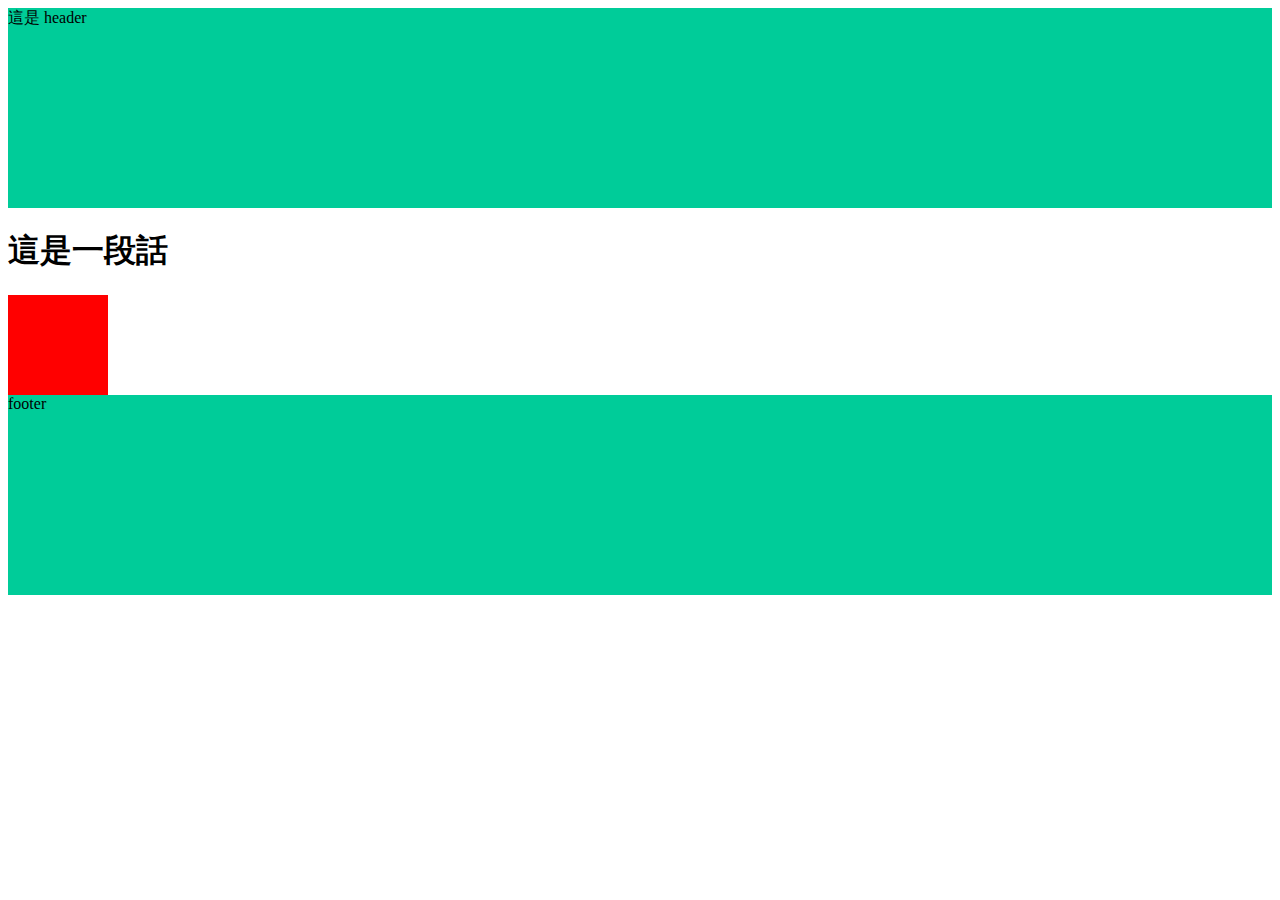
==== index.html @ 65d79ae0 "Update 2022-08-06T05:38:49.175Z" ====
<!DOCTYPE html>
<html lang="en">

<head>
  <meta charset="UTF-8">
  <meta name="viewport" content="width=device-width, initial-scale=1.0">
  <meta http-equiv="X-UA-Compatible" content="ie=edge">
  <title>首頁</title>
  <link rel="stylesheet" href="./assets/style/all.css">
</head>

<body>
  <header class="header">
    這是 header
  </header>

  
<h1>
  這是一段話
</h1>

<div class="box"></div>

  <footer class="footer">
    footer
  </footer>
  <script src="./assets/js/vendors.js"></script>
  <script src="./assets/js/all.js"></script>
</body>

</html>
---- assets/style/all.css ----
.header {
  height: 200px;
  background-color: #00cc99; }

.footer {
  height: 200px;
  background-color: #00cc99; }

.box {
  width: 100px;
  height: 100px;
  background-color: red;
  display: -webkit-box;
  display: -ms-flexbox;
  display: flex;
  -webkit-transition: all 0.5s;
  -o-transition: all 0.5s;
  transition: all 0.5s; }
  .box:hover {
    width: 200px;
    background-color: #00cc99; }

/*# sourceMappingURL=all.css.map */
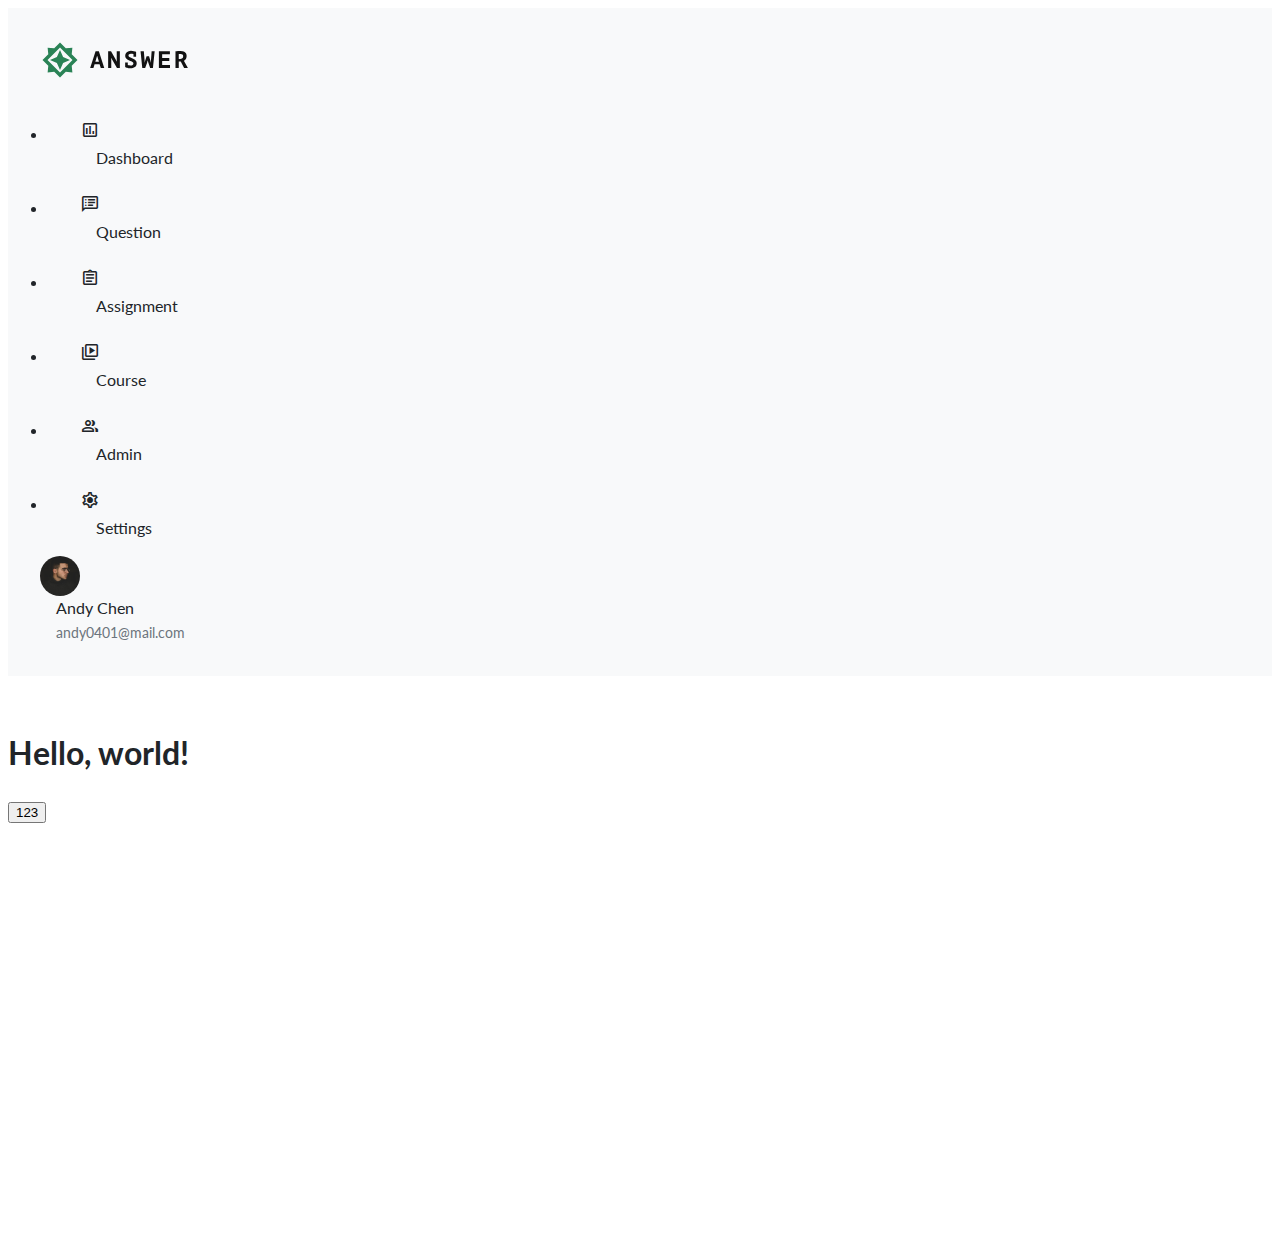
==== commit 4e2253a3: "Update 2022-08-06T08:13:28.008Z" ====
--- a/index.html
+++ b/index.html
@@ -6,24 +6,97 @@
   <meta name="viewport" content="width=device-width, initial-scale=1.0">
   <meta http-equiv="X-UA-Compatible" content="ie=edge">
   <title>首頁</title>
+  <!-- Bootstrap CSS -->
+  <link href="https://cdn.jsdelivr.net/npm/bootstrap@5.1.1/dist/css/bootstrap.min.css" rel="stylesheet" integrity="sha384-F3w7mX95PdgyTmZZMECAngseQB83DfGTowi0iMjiWaeVhAn4FJkqJByhZMI3AhiU" crossorigin="anonymous">
+  <link rel="stylesheet" href="https://fonts.googleapis.com/css2?family=Material+Symbols+Outlined:opsz,wght,FILL,GRAD@48,400,1,0" />
   <link rel="stylesheet" href="./assets/style/all.css">
 </head>
 
 <body>
-  <header class="header">
-    這是 header
-  </header>
 
-  
-<h1>
-  這是一段話
-</h1>
+  <div class="d-flex">
+    <div class="col-3 bg-sidebar d-flex justify-content-end">
+      <div class="sidebar-container pt-4 pb-4 d-flex justify-content-between flex-column">
+        <div>
+          <img src="assets/images/logo-ANSWER.svg" alt="" class="pl-4">
+          <ul class="mt-5 list-unstyled fz-2 fw-bold">
+            <li class="pl-4">
+              <a href="#" class="d-flex align-items-center">
+                 <span class="material-symbols-outlined icon">
+                  insert_chart
+                </span>
+                <p class="ml-2">Dashboard</p>
+              </a>             
+            </li>
 
-<div class="box"></div>
+            <li class="mt-3 pl-4">
+              <a href="#" class="d-flex align-items-center">
+                <span class="material-symbols-outlined icon">
+                  speaker_notes
+                </span>
+                <p class="ml-2">Question</p>
+              </a>               
+            </li>
 
-  <footer class="footer">
-    footer
-  </footer>
+            <li class="mt-3 pl-4">
+              <a href="#" class="d-flex align-items-center">
+                <span class="material-symbols-outlined icon">
+                  assignment
+                </span>
+                <p class="ml-2">Assignment</p>
+              </a>              
+            </li>
+
+            <li class="mt-3 pl-4">   
+              <a href="#" class="d-flex align-items-center">
+                <span class="material-symbols-outlined icon">
+                  video_library
+                </span>
+                <p class="ml-2">Course</p>
+              </a>
+            </li>
+
+            <li class="mt-3 pl-4">
+              <a href="#" class="d-flex align-items-center">
+                <span class="material-symbols-outlined icon">
+                  group
+                </span>
+                <p class="ml-2">Admin</p>
+              </a>              
+            </li>
+
+            <li class="mt-3 pl-4">
+              <a href="#" class="d-flex align-items-center">
+                <span class="material-symbols-outlined icon">
+                  settings
+                  </span>
+                <p class="ml-2">Settings</p>
+              </a>
+            </li>
+          </ul>
+        </div>
+
+        <div class="pl-4 d-flex">
+          <div class="pic"></div>
+          <p class="ml-2 fw-bold">
+            Andy Chen <br> 
+            <span class="mt-05 c-gray fw-normal fz-14px">andy0401@mail.com</span>
+          </p>
+        </div>
+      </div>
+    </div>
+
+    <div class="col-9 d-flex">
+      <div class="main-container pt-4 pb-4">
+        
+<h1>Hello, world!</h1>
+<button class="btn btn-danger">123</button>
+      </div>
+    </div>
+  </div>
+
+  <!-- Option 1: Bootstrap Bundle with Popper -->
+  <script src="https://cdn.jsdelivr.net/npm/bootstrap@5.1.1/dist/js/bootstrap.bundle.min.js" integrity="sha384-/bQdsTh/da6pkI1MST/rWKFNjaCP5gBSY4sEBT38Q/9RBh9AH40zEOg7Hlq2THRZ" crossorigin="anonymous"></script>
   <script src="./assets/js/vendors.js"></script>
   <script src="./assets/js/all.js"></script>
 </body>
--- a/assets/style/all.css
+++ b/assets/style/all.css
@@ -1,23 +1,77 @@
-.header {
-  height: 200px;
-  background-color: #00cc99; }
+@import url("https://fonts.googleapis.com/css2?family=Lato:wght@400;700&display=swap");
+body {
+  font-family: 'Lato', sans-serif;
+  font-weight: 400;
+  line-height: 1.5;
+  color: #212529; }
 
-.footer {
-  height: 200px;
-  background-color: #00cc99; }
+a {
+  text-decoration: none;
+  color: #212529; }
 
-.box {
-  width: 100px;
-  height: 100px;
-  background-color: red;
-  display: -webkit-box;
-  display: -ms-flexbox;
-  display: flex;
-  -webkit-transition: all 0.5s;
-  -o-transition: all 0.5s;
-  transition: all 0.5s; }
-  .box:hover {
-    width: 200px;
-    background-color: #00cc99; }
+p {
+  margin: 0; }
+
+img {
+  max-width: 100%;
+  height: auto;
+  vertical-align: middle; }
+
+.container {
+  max-width: 1200px;
+  margin: 0 auto; }
+
+.bg-sidebar {
+  background-color: #F8F9FA; }
+
+.c-gray {
+  color: #6C757D; }
+
+.sidebar-container {
+  width: 296px; }
+
+.main-container {
+  max-width: 984px;
+  height: 500px; }
+
+.mt-05 {
+  margin-top: 4px !important; }
+
+.mt-3 {
+  margin-top: 24px !important; }
+
+.mt-5 {
+  margin-top: 40px !important; }
+
+.ml-2 {
+  margin-left: 16px; }
+
+.pt-4 {
+  padding-top: 32px !important; }
+
+.pb-4 {
+  padding-bottom: 32px !important; }
+
+.pl-4 {
+  padding-left: 32px !important; }
+
+.fz-2 {
+  font-size: 16px; }
+
+.fz-14px {
+  font-size: 14px; }
+
+.icon {
+  font-size: 20px;
+  width: 20px;
+  height: 20px; }
+
+.pic {
+  width: 40px;
+  height: 40px;
+  border-radius: 50%;
+  background: url("../images/andychen.jpeg");
+  background-position: center;
+  background-size: cover; }
 
 /*# sourceMappingURL=all.css.map */
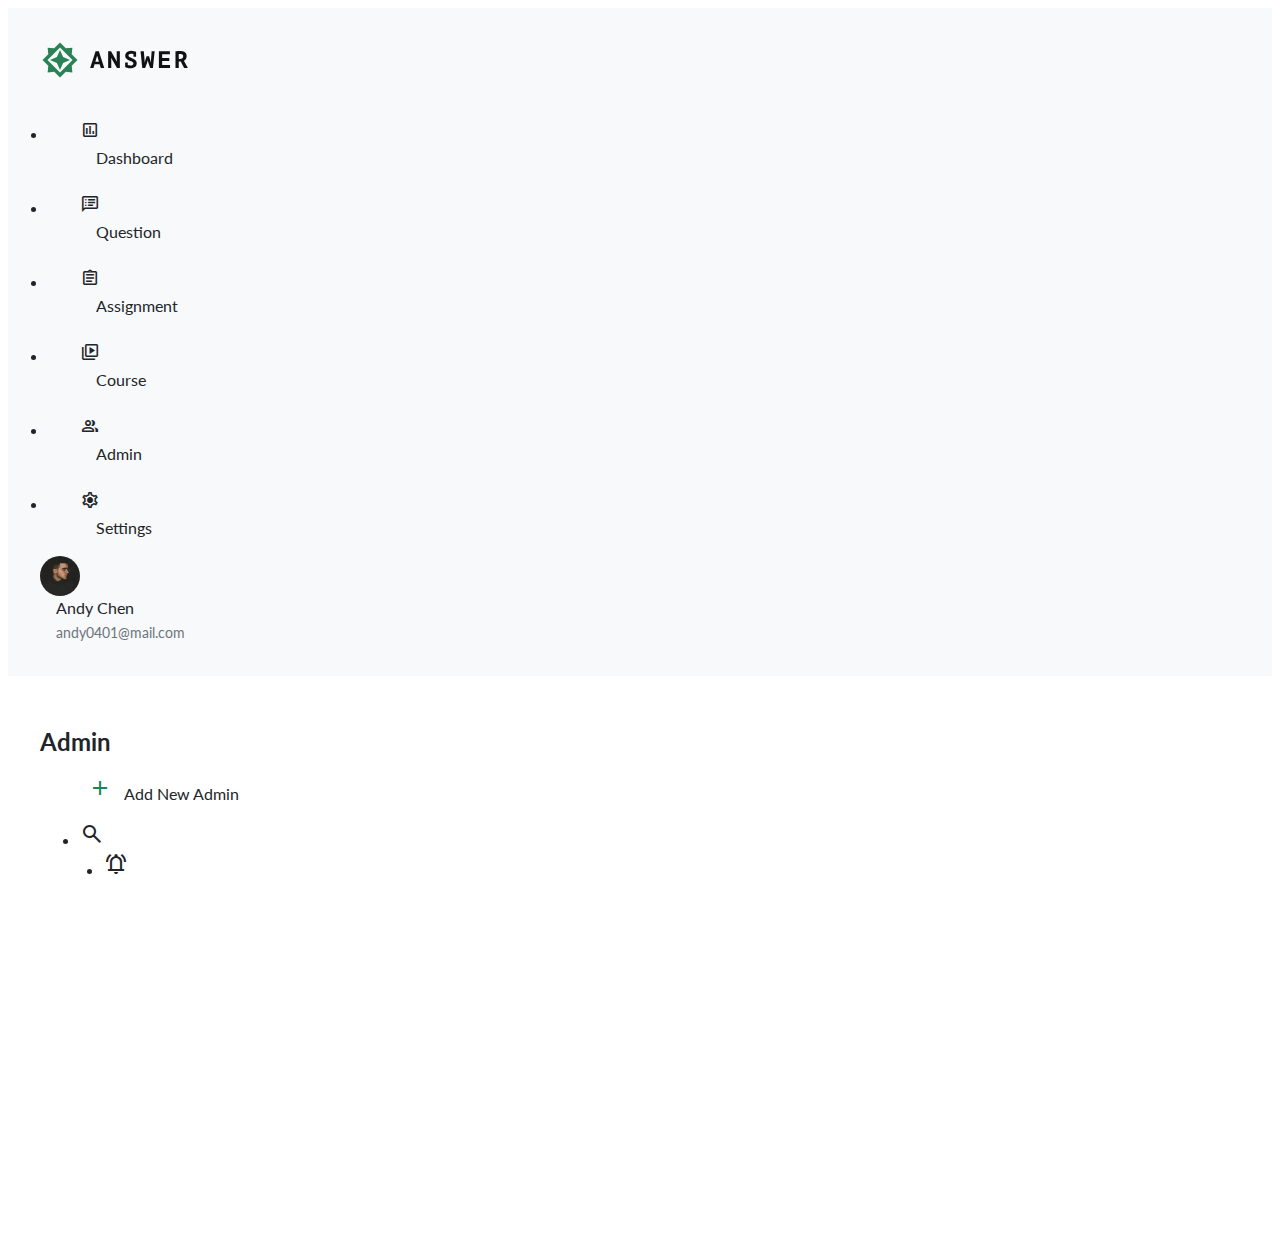
==== commit 780e6054: "Update 2022-08-06T08:39:13.442Z" ====
--- a/index.html
+++ b/index.html
@@ -87,10 +87,37 @@
     </div>
 
     <div class="col-9 d-flex">
-      <div class="main-container pt-4 pb-4">
+      <div class="main-container pt-4 pb-4 pl-4">
         
-<h1>Hello, world!</h1>
-<button class="btn btn-danger">123</button>
+<div class="d-flex justify-content-between">
+  <div class="d-flex align-items-center fw-bold">
+    <h1 class="fz-3">Admin</h1>
+    <a href="#" class="ml-6 add-new d-flex align-items-center">
+      <span class="material-symbols-outlined add fz-3">
+        add
+      </span>
+      <span class="ml-1">
+          Add New Admin
+      </span>     
+    </a>
+  </div>
+  <ul class="list-unstyled d-flex">
+    <li>
+      <a href="#">
+        <span class="material-symbols-outlined">
+          search
+        </span>
+      </a>
+    </li>
+    <li class="ml-3">
+      <a href="#">
+        <span class="material-symbols-outlined">
+          notifications_active
+        </span>
+      </a>
+    </li>
+  </ul>
+</div>
       </div>
     </div>
   </div>
--- a/assets/style/all.css
+++ b/assets/style/all.css
@@ -3,7 +3,8 @@
   font-family: 'Lato', sans-serif;
   font-weight: 400;
   line-height: 1.5;
-  color: #212529; }
+  color: #212529;
+  font-size: 16px; }
 
 a {
   text-decoration: none;
@@ -31,7 +32,7 @@
   width: 296px; }
 
 .main-container {
-  max-width: 984px;
+  width: 984px;
   height: 500px; }
 
 .mt-05 {
@@ -43,8 +44,17 @@
 .mt-5 {
   margin-top: 40px !important; }
 
+.ml-1 {
+  margin-left: 8px; }
+
 .ml-2 {
   margin-left: 16px; }
+
+.ml-3 {
+  margin-left: 24px; }
+
+.ml-6 {
+  margin-left: 48px; }
 
 .pt-4 {
   padding-top: 32px !important; }
@@ -57,6 +67,9 @@
 
 .fz-2 {
   font-size: 16px; }
+
+.fz-3 {
+  font-size: 24px; }
 
 .fz-14px {
   font-size: 14px; }
@@ -74,4 +87,12 @@
   background-position: center;
   background-size: cover; }
 
+.add {
+  width: 24px;
+  height: 24px;
+  color: #198754; }
+
+.add-new:hover {
+  color: #198754; }
+
 /*# sourceMappingURL=all.css.map */
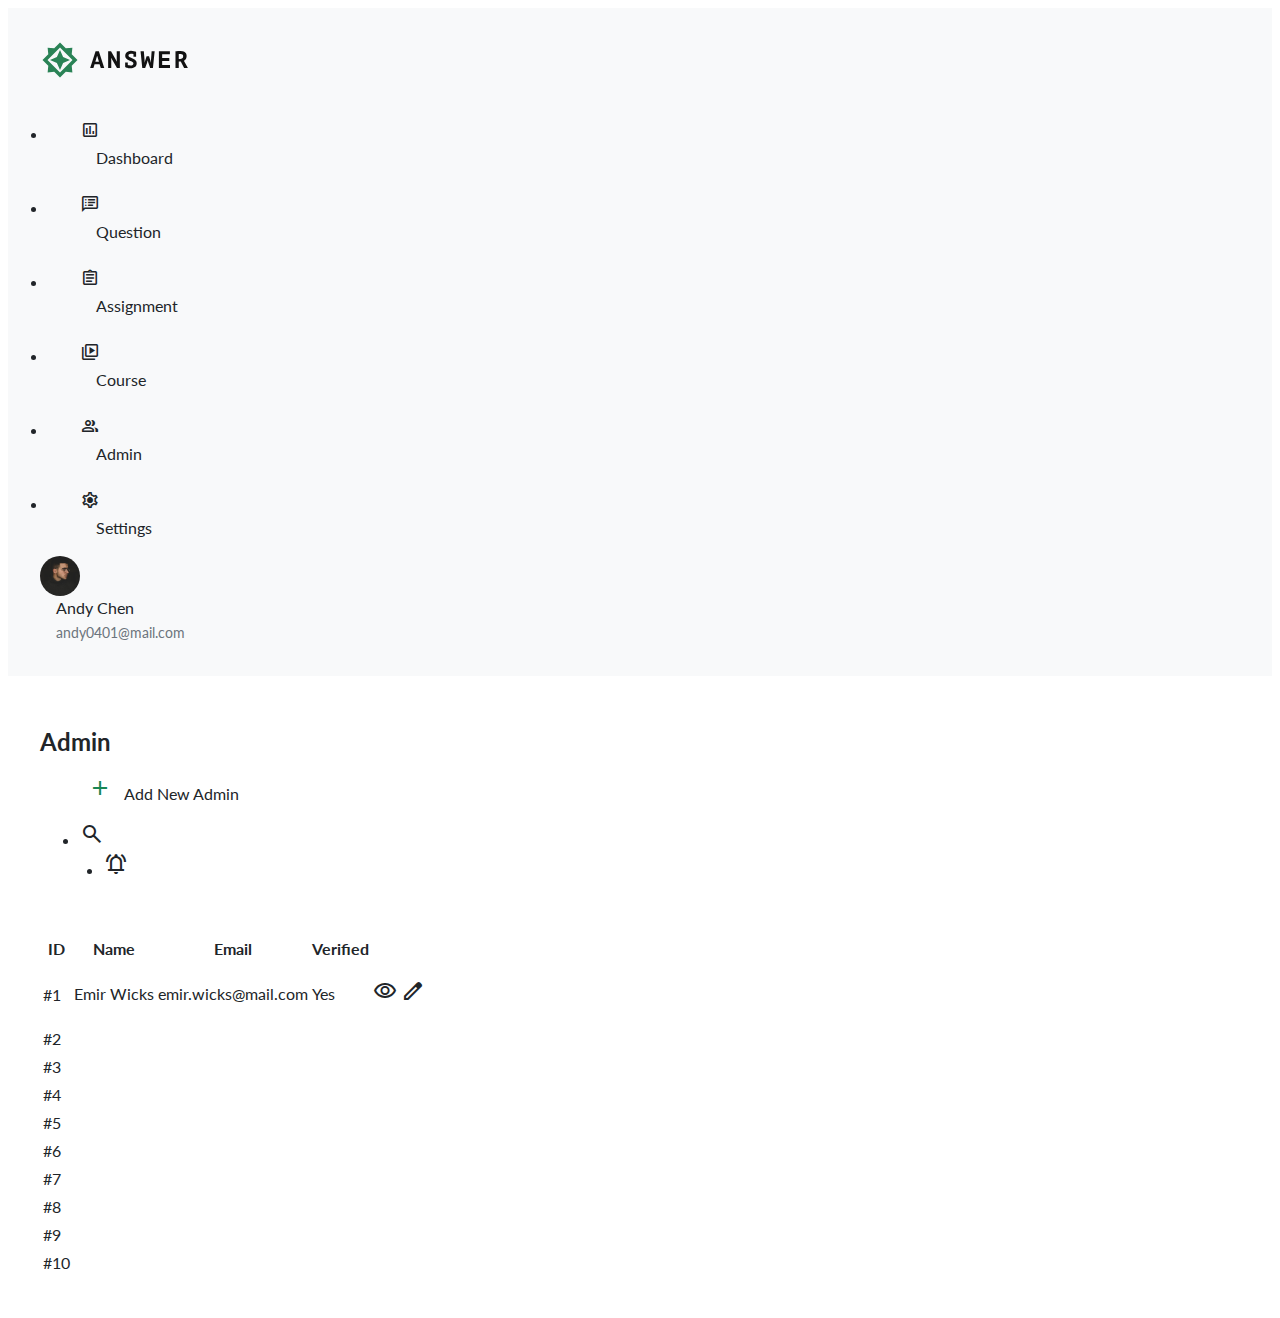
==== commit fa88cb3c: "Update 2022-08-06T08:57:24.861Z" ====
--- a/index.html
+++ b/index.html
@@ -5,7 +5,7 @@
   <meta charset="UTF-8">
   <meta name="viewport" content="width=device-width, initial-scale=1.0">
   <meta http-equiv="X-UA-Compatible" content="ie=edge">
-  <title>首頁</title>
+  <title>Admin</title>
   <!-- Bootstrap CSS -->
   <link href="https://cdn.jsdelivr.net/npm/bootstrap@5.1.1/dist/css/bootstrap.min.css" rel="stylesheet" integrity="sha384-F3w7mX95PdgyTmZZMECAngseQB83DfGTowi0iMjiWaeVhAn4FJkqJByhZMI3AhiU" crossorigin="anonymous">
   <link rel="stylesheet" href="https://fonts.googleapis.com/css2?family=Material+Symbols+Outlined:opsz,wght,FILL,GRAD@48,400,1,0" />
@@ -118,6 +118,109 @@
     </li>
   </ul>
 </div>
+
+<table class="table mt-52px">
+  <thead>
+    <tr>
+      <th>ID</th>
+      <th>Name</th>
+      <th>Email</th>
+      <th>Verified</th>
+      <th></th>
+      <th></th>
+    </tr>
+  </thead>
+  <tbody>
+    <tr >
+      <td class="td-p">#1</td>
+      <td>Emir Wicks</td>
+      <td>emir.wicks@mail.com</td>
+      <td>Yes</td>
+      <td>
+        <span class="material-symbols-outlined">
+          visibility
+        </span>
+      </td>
+      <td>
+        <span class="material-symbols-outlined">
+          edit
+        </span>
+      </td>
+    </tr>
+    <tr>
+      <td>#2</td>
+      <td></td>
+      <td></td>
+      <td></td>
+      <td></td>
+      <td></td>
+    </tr>
+    <tr>
+      <td>#3</td>
+      <td></td>
+      <td></td>
+      <td></td>
+      <td></td>
+      <td></td>
+    </tr>
+    <tr>
+      <td>#4</td>
+      <td></td>
+      <td></td>
+      <td></td>
+      <td></td>
+      <td></td>
+    </tr>
+    <tr>
+      <td>#5</td>
+      <td></td>
+      <td></td>
+      <td></td>
+      <td></td>
+      <td></td>
+    </tr>
+    <tr>
+      <td>#6</td>
+      <td></td>
+      <td></td>
+      <td></td>
+      <td></td>
+      <td></td>
+    </tr>
+    <tr>
+      <td>#7</td>
+      <td></td>
+      <td></td>
+      <td></td>
+      <td></td>
+      <td></td>
+    </tr>
+    <tr>
+      <td>#8</td>
+      <td></td>
+      <td></td>
+      <td></td>
+      <td></td>
+      <td></td>
+    </tr>
+    <tr>
+      <td>#9</td>
+      <td></td>
+      <td></td>
+      <td></td>
+      <td></td>
+      <td></td>
+    </tr>
+    <tr>
+      <td>#10</td>
+      <td></td>
+      <td></td>
+      <td></td>
+      <td></td>
+      <td></td>
+    </tr>
+  </tbody>
+</table>
       </div>
     </div>
   </div>
--- a/assets/style/all.css
+++ b/assets/style/all.css
@@ -32,8 +32,7 @@
   width: 296px; }
 
 .main-container {
-  width: 984px;
-  height: 500px; }
+  width: 984px; }
 
 .mt-05 {
   margin-top: 4px !important; }
@@ -43,6 +42,9 @@
 
 .mt-5 {
   margin-top: 40px !important; }
+
+.mt-52px {
+  margin-top: 52px; }
 
 .ml-1 {
   margin-left: 8px; }
@@ -95,4 +97,8 @@
 .add-new:hover {
   color: #198754; }
 
+.td-p {
+  padding-top: 19px;
+  padding-bottom: 17px; }
+
 /*# sourceMappingURL=all.css.map */
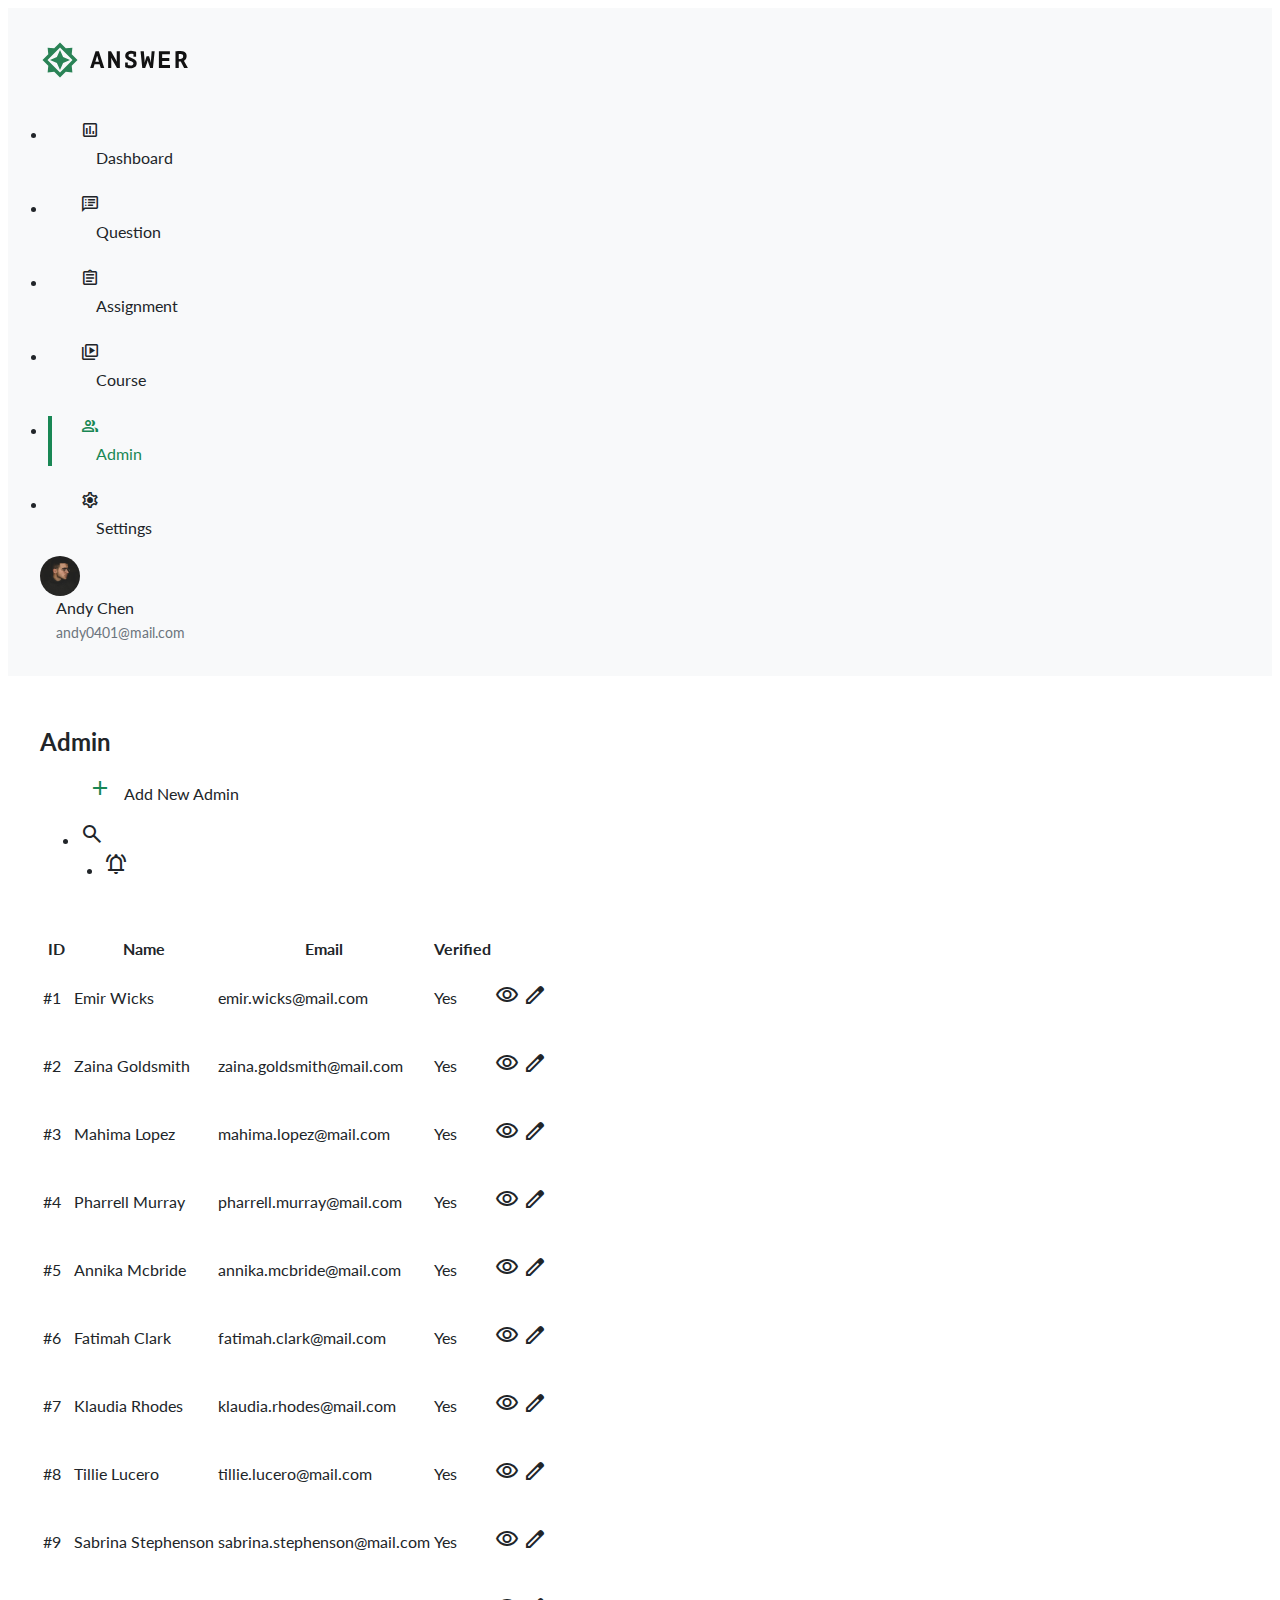
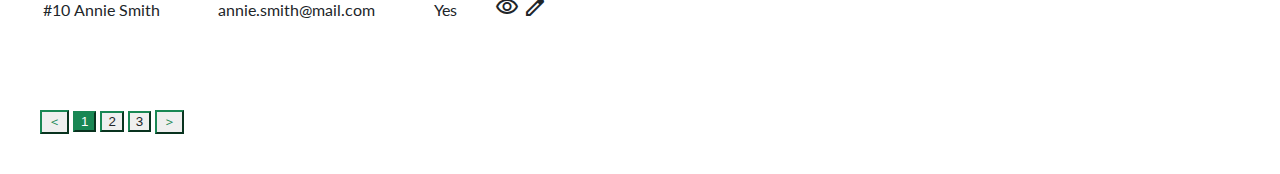
==== commit ef9f0785: "Update 2022-08-07T04:52:17.409Z" ====
--- a/index.html
+++ b/index.html
@@ -19,7 +19,7 @@
       <div class="sidebar-container pt-4 pb-4 d-flex justify-content-between flex-column">
         <div>
           <img src="assets/images/logo-ANSWER.svg" alt="" class="pl-4">
-          <ul class="mt-5 list-unstyled fz-2 fw-bold">
+          <ul class="mt-5 list-unstyled fz-2 fw-bold sidebar-menu">
             <li class="pl-4">
               <a href="#" class="d-flex align-items-center">
                  <span class="material-symbols-outlined icon">
@@ -56,7 +56,7 @@
               </a>
             </li>
 
-            <li class="mt-3 pl-4">
+            <li class="mt-3 pl-4 menu-clicked">
               <a href="#" class="d-flex align-items-center">
                 <span class="material-symbols-outlined icon">
                   group
@@ -75,8 +75,8 @@
             </li>
           </ul>
         </div>
-
-        <div class="pl-4 d-flex">
+<p></p>
+        <div class="pl-4 d-flex align-items-center">
           <div class="pic"></div>
           <p class="ml-2 fw-bold">
             Andy Chen <br> 
@@ -87,140 +87,267 @@
     </div>
 
     <div class="col-9 d-flex">
-      <div class="main-container pt-4 pb-4 pl-4">
+      <div class="main-container pt-4 pb-4 pl-4 pr-4">
         
-<div class="d-flex justify-content-between">
-  <div class="d-flex align-items-center fw-bold">
-    <h1 class="fz-3">Admin</h1>
-    <a href="#" class="ml-6 add-new d-flex align-items-center">
-      <span class="material-symbols-outlined add fz-3">
-        add
-      </span>
-      <span class="ml-1">
-          Add New Admin
-      </span>     
-    </a>
+<div class="admin">
+  <div class="d-flex justify-content-between">
+    <div class="d-flex align-items-center fw-bold">
+      <h1 class="fz-3">Admin</h1>
+      <a href="#" class="ml-6 d-flex align-items-center">
+        <span class="material-symbols-outlined add fz-3">
+          add
+        </span>
+        <span class="ml-1">
+            Add New Admin
+        </span>     
+      </a>
+    </div>
+    <ul class="list-unstyled d-flex">
+      <li>
+        <a href="#">
+          <span class="material-symbols-outlined">
+            search
+          </span>
+        </a>
+      </li>
+      <li class="ml-3">
+        <a href="#">
+          <span class="material-symbols-outlined">
+            notifications_active
+          </span>
+        </a>
+      </li>
+    </ul>
   </div>
-  <ul class="list-unstyled d-flex">
-    <li>
-      <a href="#">
-        <span class="material-symbols-outlined">
-          search
-        </span>
-      </a>
-    </li>
-    <li class="ml-3">
-      <a href="#">
-        <span class="material-symbols-outlined">
-          notifications_active
-        </span>
-      </a>
-    </li>
-  </ul>
+  
+  <table class="table admin-table mt-52px">
+    <thead>
+      <tr>
+        <th class="col-2">ID</th>
+        <th class="col-3">Name</th>
+        <th class="col-4">Email</th>
+        <th class="col-2">Verified</th>
+        <th></th>
+        <th></th>
+      </tr>
+    </thead>
+    <tbody>
+      <tr >
+        <td>#1</td>
+        <td>Emir Wicks</td>
+        <td>emir.wicks@mail.com</td>
+        <td>Yes</td>
+        <td>
+          <a href="#">
+            <span class="material-symbols-outlined">
+            visibility
+          </span>
+          </a>        
+        </td>
+        <td>
+          <a href="#">
+             <span class="material-symbols-outlined">
+            edit
+          </span>
+          </a>
+        </td>
+      </tr>
+      <tr>
+        <td>#2</td>
+        <td>Zaina Goldsmith</td>
+        <td>zaina.goldsmith@mail.com</td>
+        <td>Yes</td>
+        <td>
+          <a href="#">
+            <span class="material-symbols-outlined">
+            visibility
+          </span>
+          </a>        
+        </td>
+        <td>
+          <a href="#">
+             <span class="material-symbols-outlined">
+            edit
+          </span>
+          </a>
+        </td>
+      </tr>
+      <tr>
+        <td>#3</td>
+        <td>Mahima Lopez</td>
+        <td>mahima.lopez@mail.com</td>
+        <td>Yes</td>
+        <td>
+          <a href="#">
+            <span class="material-symbols-outlined">
+            visibility
+          </span>
+          </a>        
+        </td>
+        <td>
+          <a href="#">
+             <span class="material-symbols-outlined">
+            edit
+          </span>
+          </a>
+        </td>
+      </tr>
+      <tr>
+        <td>#4</td>
+        <td>Pharrell Murray</td>
+        <td>pharrell.murray@mail.com</td>
+        <td>Yes</td>
+        <td>
+          <a href="#">
+            <span class="material-symbols-outlined">
+            visibility
+          </span>
+          </a>        
+        </td>
+        <td>
+          <a href="#">
+             <span class="material-symbols-outlined">
+            edit
+          </span>
+          </a>
+        </td>
+      </tr>
+      <tr>
+        <td>#5</td>
+        <td>Annika Mcbride</td>
+        <td>annika.mcbride@mail.com</td>
+        <td>Yes</td>
+        <td>
+          <a href="#">
+            <span class="material-symbols-outlined">
+            visibility
+          </span>
+          </a>        
+        </td>
+        <td>
+          <a href="#">
+             <span class="material-symbols-outlined">
+            edit
+          </span>
+          </a>
+        </td>
+      </tr>
+      <tr>
+        <td>#6</td>
+        <td>Fatimah Clark</td>
+        <td>fatimah.clark@mail.com</td>
+        <td>Yes</td>
+        <td>
+          <a href="#">
+            <span class="material-symbols-outlined">
+            visibility
+          </span>
+          </a>        
+        </td>
+        <td>
+          <a href="#">
+             <span class="material-symbols-outlined">
+            edit
+          </span>
+          </a>
+        </td>
+      </tr>
+      <tr>
+        <td>#7</td>
+        <td>Klaudia Rhodes</td>
+        <td>klaudia.rhodes@mail.com</td>
+        <td>Yes</td>
+        <td>
+          <a href="#">
+            <span class="material-symbols-outlined">
+            visibility
+          </span>
+          </a>        
+        </td>
+        <td>
+          <a href="#">
+             <span class="material-symbols-outlined">
+            edit
+          </span>
+          </a>
+        </td>
+      </tr>
+      <tr>
+        <td>#8</td>
+        <td>Tillie Lucero</td>
+        <td>tillie.lucero@mail.com</td>
+        <td>Yes</td>
+        <td>
+          <a href="#">
+            <span class="material-symbols-outlined">
+            visibility
+          </span>
+          </a>        
+        </td>
+        <td>
+          <a href="#">
+             <span class="material-symbols-outlined">
+            edit
+          </span>
+          </a>
+        </td>
+      </tr>
+      <tr>
+        <td>#9</td>
+        <td>Sabrina Stephenson</td>
+        <td>sabrina.stephenson@mail.com</td>
+        <td>Yes</td>
+        <td>
+          <a href="#">
+            <span class="material-symbols-outlined">
+            visibility
+          </span>
+          </a>        
+        </td>
+        <td>
+          <a href="#">
+             <span class="material-symbols-outlined">
+            edit
+          </span>
+          </a>
+        </td>
+      </tr>
+      <tr>
+        <td>#10</td>
+        <td>Annie Smith</td>
+        <td>annie.smith@mail.com</td>
+        <td>Yes</td>
+        <td>
+          <a href="#">
+            <span class="material-symbols-outlined">
+            visibility
+          </span>
+          </a>        
+        </td>
+        <td>
+          <a href="#">
+             <span class="material-symbols-outlined">
+            edit
+          </span>
+          </a>
+        </td>
+      </tr>
+    </tbody>
+  </table>
+
+  <div class="mt-8 d-flex justify-content-end">
+    <div class="btn-group btn-change-page" role="group">
+      <button type="button" class="btn btn-outline-secondary c-green">＜</button>
+      <button type="button" class="btn btn-outline-secondary btn-clicked">1</button>
+      <button type="button" class="btn btn-outline-secondary">2</button>
+      <button type="button" class="btn btn-outline-secondary">3</button>
+      <button type="button" class="btn btn-outline-secondary c-green">＞</button>
+    </div>
+  </div>
+  
 </div>
 
-<table class="table mt-52px">
-  <thead>
-    <tr>
-      <th>ID</th>
-      <th>Name</th>
-      <th>Email</th>
-      <th>Verified</th>
-      <th></th>
-      <th></th>
-    </tr>
-  </thead>
-  <tbody>
-    <tr >
-      <td class="td-p">#1</td>
-      <td>Emir Wicks</td>
-      <td>emir.wicks@mail.com</td>
-      <td>Yes</td>
-      <td>
-        <span class="material-symbols-outlined">
-          visibility
-        </span>
-      </td>
-      <td>
-        <span class="material-symbols-outlined">
-          edit
-        </span>
-      </td>
-    </tr>
-    <tr>
-      <td>#2</td>
-      <td></td>
-      <td></td>
-      <td></td>
-      <td></td>
-      <td></td>
-    </tr>
-    <tr>
-      <td>#3</td>
-      <td></td>
-      <td></td>
-      <td></td>
-      <td></td>
-      <td></td>
-    </tr>
-    <tr>
-      <td>#4</td>
-      <td></td>
-      <td></td>
-      <td></td>
-      <td></td>
-      <td></td>
-    </tr>
-    <tr>
-      <td>#5</td>
-      <td></td>
-      <td></td>
-      <td></td>
-      <td></td>
-      <td></td>
-    </tr>
-    <tr>
-      <td>#6</td>
-      <td></td>
-      <td></td>
-      <td></td>
-      <td></td>
-      <td></td>
-    </tr>
-    <tr>
-      <td>#7</td>
-      <td></td>
-      <td></td>
-      <td></td>
-      <td></td>
-      <td></td>
-    </tr>
-    <tr>
-      <td>#8</td>
-      <td></td>
-      <td></td>
-      <td></td>
-      <td></td>
-      <td></td>
-    </tr>
-    <tr>
-      <td>#9</td>
-      <td></td>
-      <td></td>
-      <td></td>
-      <td></td>
-      <td></td>
-    </tr>
-    <tr>
-      <td>#10</td>
-      <td></td>
-      <td></td>
-      <td></td>
-      <td></td>
-      <td></td>
-    </tr>
-  </tbody>
-</table>
+
       </div>
     </div>
   </div>
--- a/assets/style/all.css
+++ b/assets/style/all.css
@@ -18,15 +18,17 @@
   height: auto;
   vertical-align: middle; }
 
-.container {
-  max-width: 1200px;
-  margin: 0 auto; }
-
 .bg-sidebar {
   background-color: #F8F9FA; }
 
 .c-gray {
   color: #6C757D; }
+
+.c-black {
+  color: #212529; }
+
+.c-green {
+  color: #198754 !important; }
 
 .sidebar-container {
   width: 296px; }
@@ -42,6 +44,9 @@
 
 .mt-5 {
   margin-top: 40px !important; }
+
+.mt-8 {
+  margin-top: 64px !important; }
 
 .mt-52px {
   margin-top: 52px; }
@@ -67,6 +72,9 @@
 .pl-4 {
   padding-left: 32px !important; }
 
+.pr-4 {
+  padding-right: 32px !important; }
+
 .fz-2 {
   font-size: 16px; }
 
@@ -89,16 +97,39 @@
   background-position: center;
   background-size: cover; }
 
+.sidebar-menu li:hover {
+  background-color: #CED4DA; }
+
+.sidebar-menu a:hover {
+  color: #212529; }
+
+.menu-clicked {
+  border-left: 4px solid #198754;
+  padding-left: 28px !important; }
+  .menu-clicked a {
+    color: #198754; }
+
 .add {
   width: 24px;
   height: 24px;
   color: #198754; }
 
-.add-new:hover {
+.admin a:hover {
   color: #198754; }
 
-.td-p {
-  padding-top: 19px;
-  padding-bottom: 17px; }
+.admin-table td {
+  padding-top: 19px !important;
+  padding-bottom: 17px !important; }
+
+.btn-change-page button {
+  color: #212529;
+  border-color: #198754; }
+
+.btn-change-page button:hover {
+  background-color: #CED4DA; }
+
+.btn-change-page .btn-clicked {
+  color: #fff;
+  background-color: #198754; }
 
 /*# sourceMappingURL=all.css.map */
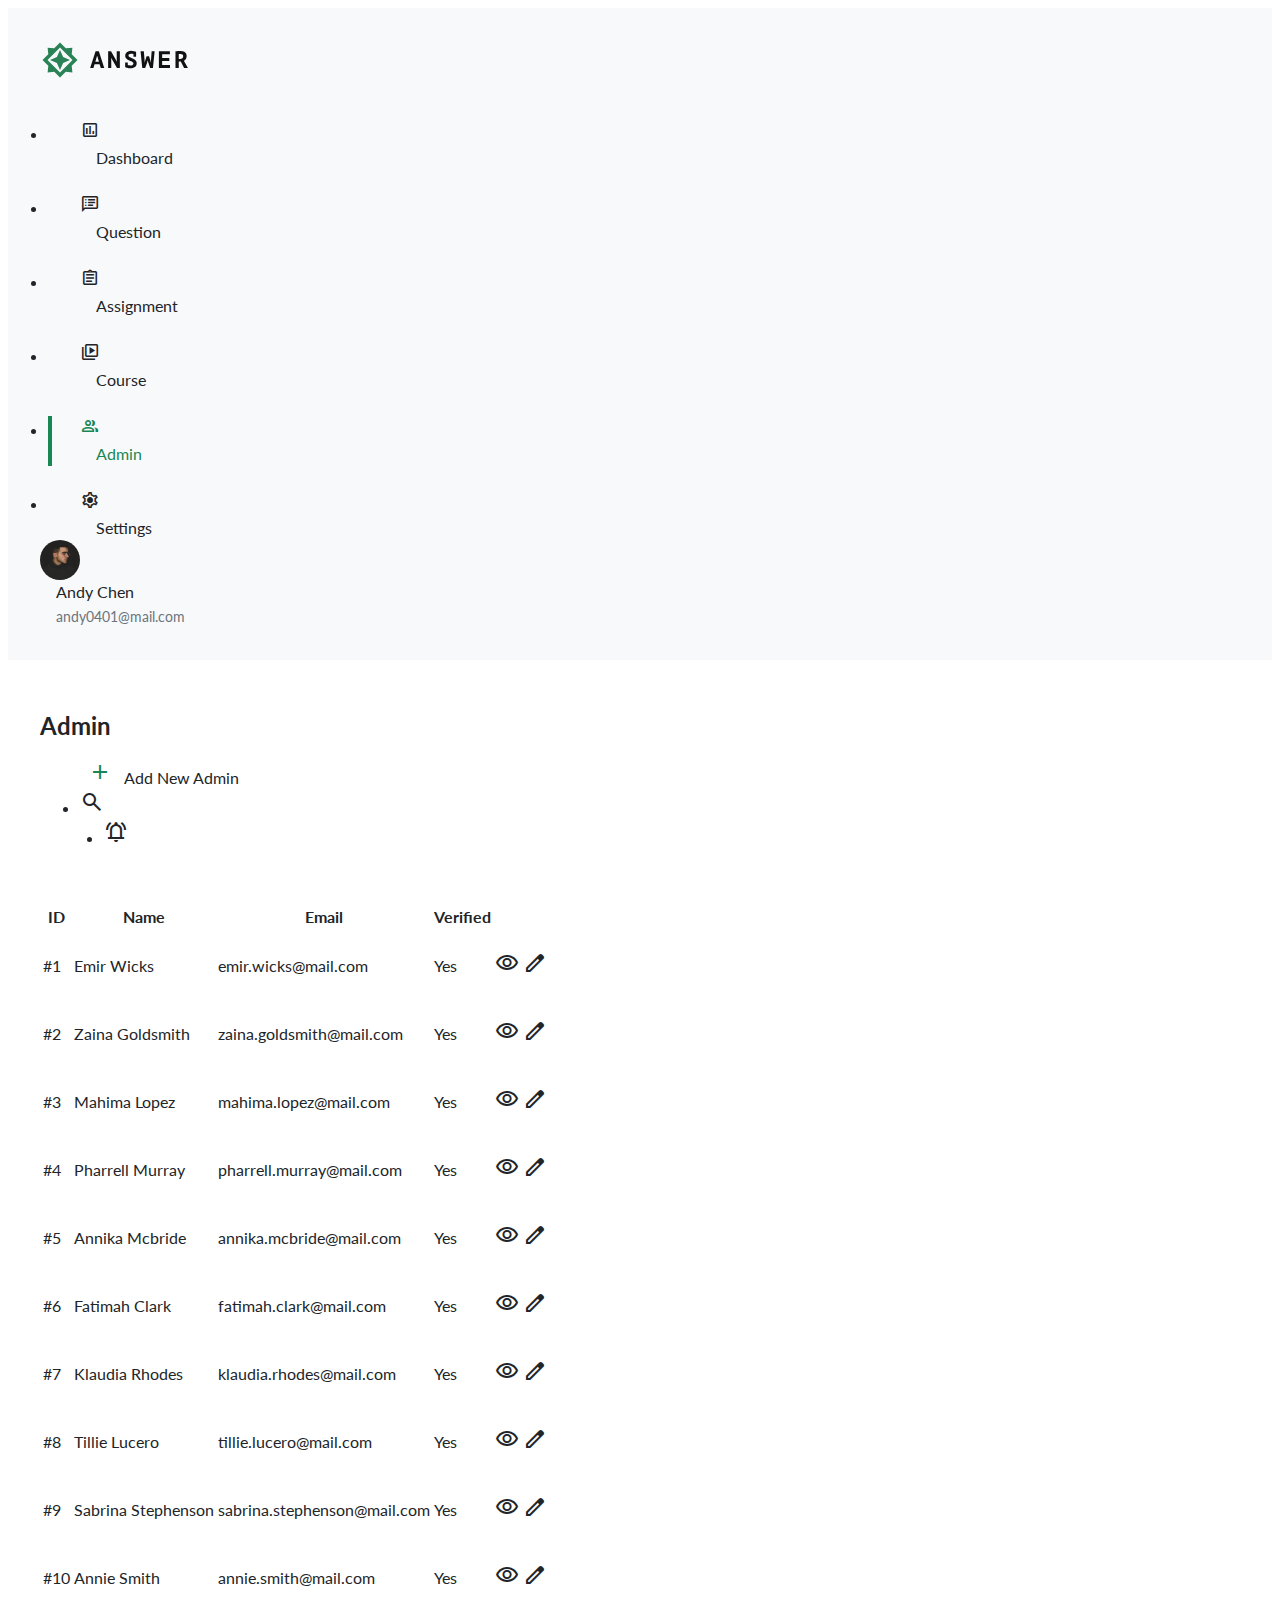
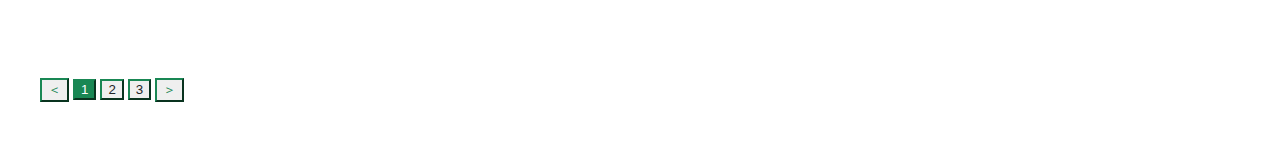
==== commit 4cecadb7: "Update 2022-08-08T14:18:44.895Z" ====
--- a/index.html
+++ b/index.html
@@ -39,7 +39,7 @@
             </li>
 
             <li class="mt-3 pl-4">
-              <a href="#" class="d-flex align-items-center">
+              <a href="assignment.html" class="d-flex align-items-center">
                 <span class="material-symbols-outlined icon">
                   assignment
                 </span>
@@ -57,7 +57,7 @@
             </li>
 
             <li class="mt-3 pl-4 menu-clicked">
-              <a href="#" class="d-flex align-items-center">
+              <a href="index.html" class="d-flex align-items-center">
                 <span class="material-symbols-outlined icon">
                   group
                 </span>
@@ -90,7 +90,7 @@
       <div class="main-container pt-4 pb-4 pl-4 pr-4">
         
 <div class="admin">
-  <div class="d-flex justify-content-between">
+  <div class="d-flex justify-content-between align-items-center">
     <div class="d-flex align-items-center fw-bold">
       <h1 class="fz-3">Admin</h1>
       <a href="#" class="ml-6 d-flex align-items-center">
@@ -105,14 +105,14 @@
     <ul class="list-unstyled d-flex">
       <li>
         <a href="#">
-          <span class="material-symbols-outlined">
+          <span class="material-symbols-outlined icon-lg">
             search
           </span>
         </a>
       </li>
       <li class="ml-3">
         <a href="#">
-          <span class="material-symbols-outlined">
+          <span class="material-symbols-outlined icon-lg">
             notifications_active
           </span>
         </a>
--- a/assets/style/all.css
+++ b/assets/style/all.css
@@ -1,4 +1,7 @@
 @import url("https://fonts.googleapis.com/css2?family=Lato:wght@400;700&display=swap");
+ul {
+  margin: 0; }
+
 body {
   font-family: 'Lato', sans-serif;
   font-weight: 400;
@@ -45,6 +48,9 @@
 .mt-5 {
   margin-top: 40px !important; }
 
+.mt-7 {
+  margin-top: 56px !important; }
+
 .mt-8 {
   margin-top: 64px !important; }
 
@@ -75,6 +81,9 @@
 .pr-4 {
   padding-right: 32px !important; }
 
+.fz-15 {
+  font-size: 12px; }
+
 .fz-2 {
   font-size: 16px; }
 
@@ -88,6 +97,11 @@
   font-size: 20px;
   width: 20px;
   height: 20px; }
+
+.icon-lg {
+  font-size: 24px;
+  width: 24px;
+  height: 24px; }
 
 .pic {
   width: 40px;
@@ -132,4 +146,21 @@
   color: #fff;
   background-color: #198754; }
 
+.assignment a:hover {
+  color: #198754; }
+
+.test {
+  height: 100px;
+  background-color: gray; }
+
+.assignment-list {
+  width: 320px;
+  border: 1px solid #000;
+  height: 100px; }
+
+.assignment-detail {
+  width: 584px;
+  border: 1px solid #000;
+  height: 100px; }
+
 /*# sourceMappingURL=all.css.map */
